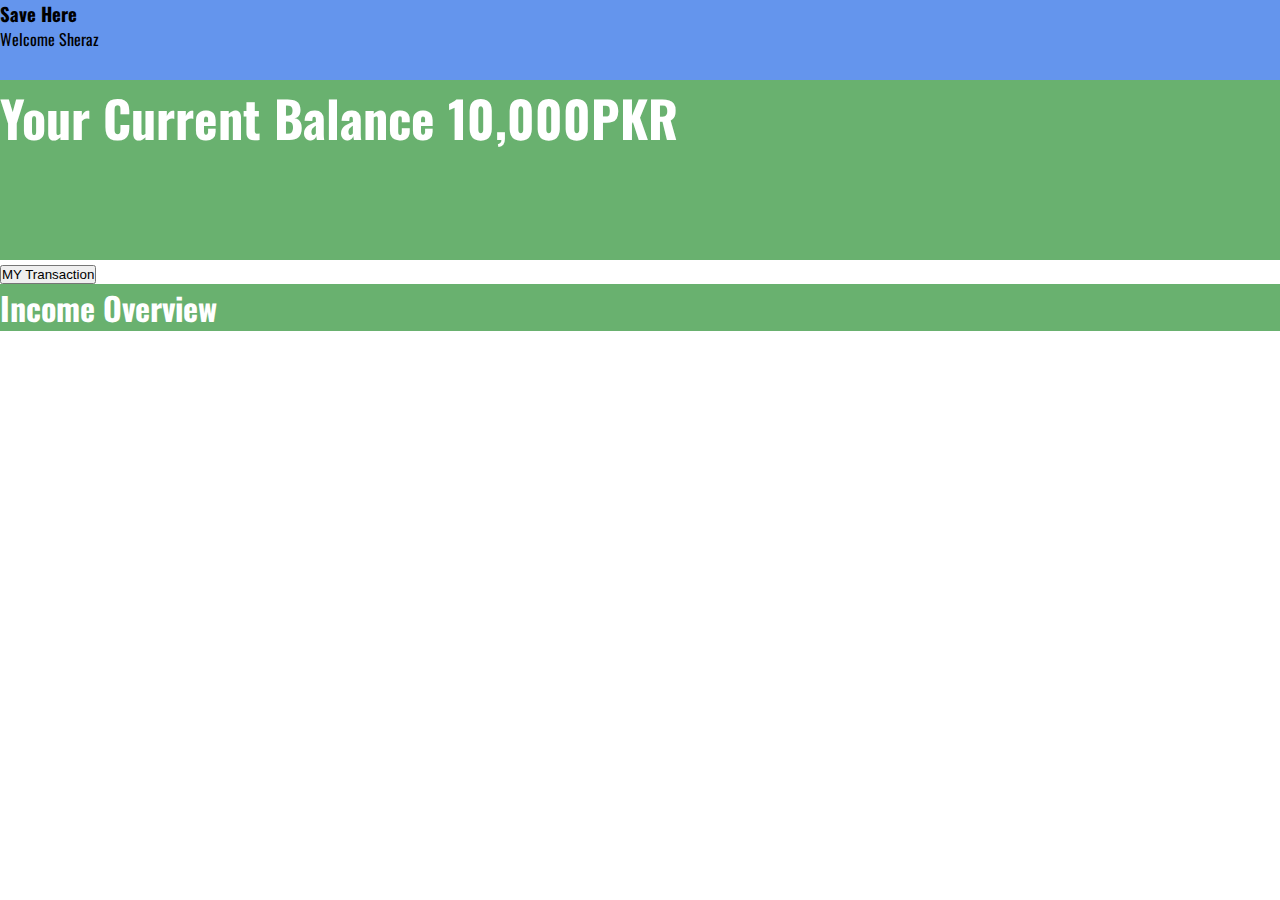
==== dashboard/dashboard.html @ 7127fed5 "dashboard added" ====
<!DOCTYPE html>
<html lang="en">

<head>
    <meta charset="UTF-8" />
    <meta name="viewport" content="width=device-width, initial-scale=1.0" />
    <title>Finace Management App</title>
    <link href="https://fonts.googleapis.com/css2?family=Oswald&display=swap" rel="stylesheet">
    <link rel="stylesheet" href="https://stackpath.bootstrapcdn.com/bootstrap/4.5.0/css/bootstrap.min.css"
        integrity="sha384-9aIt2nRpC12Uk9gS9baDl411NQApFmC26EwAOH8WgZl5MYYxFfc+NcPb1dKGj7Sk" crossorigin="anonymous" />

    <link rel="stylesheet" href="dashboard.css" />
</head>

<body>
    <div class="mainWrapperdashbaord">
        <!-- Header -->
        <div class="container-fluid header">
            <div class="d-flex box  text-white">
                <div class="mr-auto p-2 mt-3">
                    <h3>Save Here</h3>
                </div>
                <div class="pt-3 ">Welcome <span id="userName">Sheraz</span> <img class="userImg"
                        src="https://encrypted-tbn0.gstatic.com/images?q=tbn%3AANd9GcQ-hm-8mCuj79HloMhzHeqA2kmnWGzc9rWihf9Fj32yQiQETTL0&usqp=CAU"
                        alt=""></div>
                <div class="p-2 mt-3"> <a href="#"><button onclick="logOut1()" class=noButton><i
                                class="fas fa-sign-out-alt"></i></button></a></div>

            </div>
        </div>

        <div>
            <!-- Current Balance  -->
            <div class=" container-fluid text-center p-4   currentbalance">
                Your Current Balance <span id="currentBalance">10,000PKR</span>
            </div>
        </div>
        <div class="container-fluid text-white">

        </div>
        <div class="text-center">
            <a href="../transaction/transaction.html"><button class="btn btn-warning btn-lg my-3">MY
                    Transaction</button></a>
        </div>

        <!-- Chart -->

        <div class="containerfluid chart">

            <h1 class="p-5 chartHeader">Income Overview</h1>

            <canvas id="myChart" width="400" height="400"></canvas>
        </div>
    </div>
    <script src="https://cdnjs.cloudflare.com/ajax/libs/Chart.js/2.9.3/Chart.min.js"></script>
    <script src=" https://kit.fontawesome.com/e6eab47809.js" crossorigin="anonymous"></script>
    <script src="https://code.jquery.com/jquery-3.5.1.slim.min.js"
        integrity="sha384-DfXdz2htPH0lsSSs5nCTpuj/zy4C+OGpamoFVy38MVBnE+IbbVYUew+OrCXaRkfj"
        crossorigin="anonymous"></script>
    <script src="https://cdn.jsdelivr.net/npm/popper.js@1.16.0/dist/umd/popper.min.js"
        integrity="sha384-Q6E9RHvbIyZFJoft+2mJbHaEWldlvI9IOYy5n3zV9zzTtmI3UksdQRVvoxMfooAo"
        crossorigin="anonymous"></script>
    <script src="https://stackpath.bootstrapcdn.com/bootstrap/4.5.0/js/bootstrap.min.js"
        integrity="sha384-OgVRvuATP1z7JjHLkuOU7Xw704+h835Lr+6QL9UvYjZE3Ipu6Tp75j7Bh/kR0JKI"
        crossorigin="anonymous"></script>
    <script src="./dashboard.js"></script>
</body>

</html>
---- dashboard/dashboard.css ----
* {
  margin: 0;
  padding: 0px;
  box-sizing: border-box;
}
.header {
  height: 80px;
  background-color: cornflowerblue;
}
body {
  font-family: "Oswald", sans-serif;
}

.userImg {
  height: 50px;
  border-radius: 25px;
}
.box {
  align-items: center;
}

.red {
  color: red;
}
.green {
  color: #5bc236;
}
.bg {
  background-color: #69b16f;
}
.bg1 {
  background-color: #deb342;
}
.noButton {
  align-items: center;
  border: none;
  background-color: transparent;
  outline: none !important;
}
.fa-minus-circle,
.fa-plus-circle {
  font-size: 22px;
}
.currentbalance {
  background-color: #69b16f;
  height: 180px;
  color: white;
  font-size: 50px;
  font-weight: bold;
}
.total_income {
  background-color: #69b16f;

  color: black;
  text-align: center;
  font-size: 50px;
}

.total_expense {
  color: black;
  text-align: center;
  font-size: 50px;
}

.check {
  background-color: rosybrown;
}

.chartHeader {
  background-color: #69b16f;
  color: white;
}
.noButton {
  align-items: center;
  border: none;
  background-color: transparent;
  outline: none !important;
}
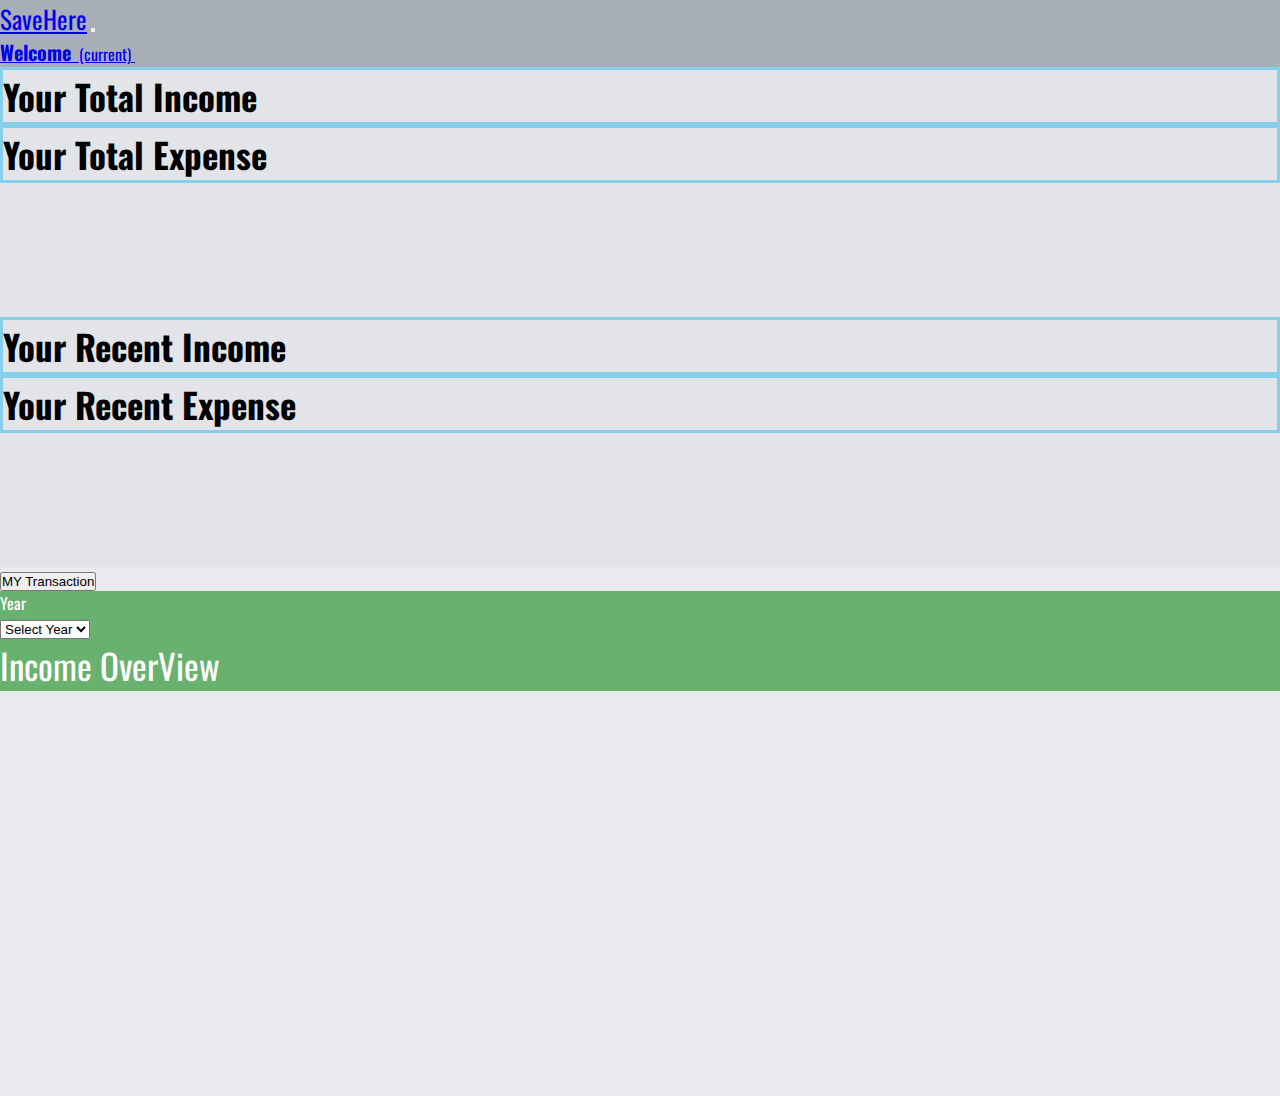
==== commit 476d313c: "added transaction functionality" ====
--- a/dashboard/dashboard.html
+++ b/dashboard/dashboard.html
@@ -6,8 +6,7 @@
     <meta name="viewport" content="width=device-width, initial-scale=1.0" />
     <title>Finace Management App</title>
     <link href="https://fonts.googleapis.com/css2?family=Oswald&display=swap" rel="stylesheet">
-    <link rel="stylesheet" href="https://stackpath.bootstrapcdn.com/bootstrap/4.5.0/css/bootstrap.min.css"
-        integrity="sha384-9aIt2nRpC12Uk9gS9baDl411NQApFmC26EwAOH8WgZl5MYYxFfc+NcPb1dKGj7Sk" crossorigin="anonymous" />
+    <link rel="stylesheet" href="https://stackpath.bootstrapcdn.com/bootstrap/4.5.0/css/bootstrap.min.css" integrity="sha384-9aIt2nRpC12Uk9gS9baDl411NQApFmC26EwAOH8WgZl5MYYxFfc+NcPb1dKGj7Sk" crossorigin="anonymous" />
 
     <link rel="stylesheet" href="dashboard.css" />
 </head>
@@ -15,54 +14,143 @@
 <body>
     <div class="mainWrapperdashbaord">
         <!-- Header -->
-        <div class="container-fluid header">
-            <div class="d-flex box  text-white">
-                <div class="mr-auto p-2 mt-3">
-                    <h3>Save Here</h3>
+        <nav class="navbar navbar-expand-lg navbar-light navbar_color">
+            <a class="navbar-brand font-weight-bold " href="#">SaveHere</a>
+            <button class="navbar-toggler" type="button" data-toggle="collapse" data-target="#navbarNavAltMarkup" aria-controls="navbarNavAltMarkup" aria-expanded="false" aria-label="Toggle navigation">
+          <span class="navbar-toggler-icon"></span>
+        </button>
+            <div class="collapse navbar-collapse" id="navbarNavAltMarkup">
+                <div class="navbar-nav ml-auto">
+                    <a class="nav-item nav-link active" href="#"> <span class="user_Name">Welcome</span> <span class="user_Name" id="userName"></span>
+                        <span class=" pr-3 userName" id="userNameTransaction"></span> <img class="userImg" src="https://encrypted-tbn0.gstatic.com/images?q=tbn%3AANd9GcQ-hm-8mCuj79HloMhzHeqA2kmnWGzc9rWihf9Fj32yQiQETTL0&usqp=CAU" alt=""> <span class="sr-only">(current)</span>
+                    </a>
+                    <a class="nav-item nav-link active" href="#"> <button class="noButton" onclick="logOut()">
+                        <i class=" text-dark  fas  fa-sign-out-alt"></i>
+                    </button>
+
+                    </a>
+
+
+
                 </div>
-                <div class="pt-3 ">Welcome <span id="userName">Sheraz</span> <img class="userImg"
-                        src="https://encrypted-tbn0.gstatic.com/images?q=tbn%3AANd9GcQ-hm-8mCuj79HloMhzHeqA2kmnWGzc9rWihf9Fj32yQiQETTL0&usqp=CAU"
-                        alt=""></div>
-                <div class="p-2 mt-3"> <a href="#"><button onclick="logOut1()" class=noButton><i
-                                class="fas fa-sign-out-alt"></i></button></a></div>
+            </div>
+        </nav>
 
+        <div>
+            <!-- Current Balance  -->
+            <div class=" container-fluid text-center p-3 currentbalance bg">
+                <div class="row justify-content-center">
+                    <div class="col-md-4 m-2 income_wrapper">
+                        <div class="div">
+                            <p>Your Total Income</p>
+                            <p id="totalIncome"></p>
+
+                        </div>
+                    </div>
+
+                    <div class="col-md-4 m-2 income_wrapper">
+                        <div class="div">
+                            <p>Your Total Expense</p>
+                            <p id="totalExpense"> </p>
+
+                        </div>
+                    </div>
+
+                </div>
+            </div>
+            <!-- Recent Post ...  -->
+            <div class=" container-fluid text-center p-3 currentbalance bg">
+                <div class="row justify-content-center">
+                    <div class="col-md-4 m-2 income_wrapper">
+                        <div class="div">
+                            <p>Your Recent Income</p>
+                            <div class="row" id="incomeRecent"></div>
+
+                        </div>
+                    </div>
+
+                    <div class="col-md-4 m-2 income_wrapper">
+                        <div class="div">
+                            <p>Your Recent Expense</p>
+                            <div class="row" id="expenseRecent">
+
+                            </div>
+
+                        </div>
+                    </div>
+
+                </div>
             </div>
         </div>
 
-        <div>
-            <!-- Current Balance  -->
-            <div class=" container-fluid text-center p-4   currentbalance">
-                Your Current Balance <span id="currentBalance">10,000PKR</span>
-            </div>
-        </div>
-        <div class="container-fluid text-white">
-
-        </div>
         <div class="text-center">
-            <a href="../transaction/transaction.html"><button class="btn btn-warning btn-lg my-3">MY
-                    Transaction</button></a>
+            <a href="../transaction/transaction.html"><button class="btn btn-warning btn-lg my-3">MY Transaction</button></a>
         </div>
 
         <!-- Chart -->
 
         <div class="containerfluid chart">
-
-            <h1 class="p-5 chartHeader">Income Overview</h1>
+            <div class="chartHeader py-3 px-5">
+                <div class="float-right mt-2">
+                    <div class="input-group ">
+                        <div class="input-group-prepend ">
+                            <label class="input-group-text" for="inputGroupSelect01">Year</label>
+                        </div>
+                        <select class="custom-select" id="yearSelectFilter">
+                            <option selected value="">Select Year</option>
+                            <option value="2018">2018</option>
+                            <option value="2019">2019</option>
+                            <option value="2020">2020 </option>
+                            <option value="2021">2021</option>
+                            <option value="2022">2022</option>
+                            <option value="2023">2023</option>
+                            <option value="2024">2024</option>
+                            <option value="2025">2025</option>
+                            <option value="2026">2026</option>
+                            <option value="2027">2027</option>
+                            <option value="2028">2028</option>
+                            <option value="2029">2029</option>
+                            <option value="2030">2030</option>
+                        </select>
+                    </div>
+                </div>
+                <p class="incomeChartText">Income OverView</p>
+            </div>
 
             <canvas id="myChart" width="400" height="400"></canvas>
         </div>
     </div>
+    <!-- !-- Firebase -->
+
+    <script src="https://www.gstatic.com/firebasejs/7.15.5/firebase-app.js"></script>
+    <script src="https://www.gstatic.com/firebasejs/7.15.5/firebase-auth.js"></script>
+    <script src="https://www.gstatic.com/firebasejs/7.15.5/firebase-firestore.js"></script>
+
+
+    <script src="https://www.gstatic.com/firebasejs/7.15.5/firebase-analytics.js"></script>
+    <script>
+        var firebaseConfig = {
+            apiKey: "AIzaSyBDAZul_vgG2s7cnmsfhPufh-3S8PsqBRU",
+            authDomain: "financemanagement-69ffa.firebaseapp.com",
+            databaseURL: "https://financemanagement-69ffa.firebaseio.com",
+            projectId: "financemanagement-69ffa",
+            storageBucket: "financemanagement-69ffa.appspot.com",
+            messagingSenderId: "48348335494",
+            appId: "1:48348335494:web:68cc06be01432792523007",
+            measurementId: "G-G6EXGTYM2C"
+        };
+        // Initialize Firebase
+        firebase.initializeApp(firebaseConfig);
+        firebase.analytics();
+        const db = firebase.firestore();
+        const auth = firebase.auth();
+    </script>
+    <!-- //Firebase  -->
     <script src="https://cdnjs.cloudflare.com/ajax/libs/Chart.js/2.9.3/Chart.min.js"></script>
     <script src=" https://kit.fontawesome.com/e6eab47809.js" crossorigin="anonymous"></script>
-    <script src="https://code.jquery.com/jquery-3.5.1.slim.min.js"
-        integrity="sha384-DfXdz2htPH0lsSSs5nCTpuj/zy4C+OGpamoFVy38MVBnE+IbbVYUew+OrCXaRkfj"
-        crossorigin="anonymous"></script>
-    <script src="https://cdn.jsdelivr.net/npm/popper.js@1.16.0/dist/umd/popper.min.js"
-        integrity="sha384-Q6E9RHvbIyZFJoft+2mJbHaEWldlvI9IOYy5n3zV9zzTtmI3UksdQRVvoxMfooAo"
-        crossorigin="anonymous"></script>
-    <script src="https://stackpath.bootstrapcdn.com/bootstrap/4.5.0/js/bootstrap.min.js"
-        integrity="sha384-OgVRvuATP1z7JjHLkuOU7Xw704+h835Lr+6QL9UvYjZE3Ipu6Tp75j7Bh/kR0JKI"
-        crossorigin="anonymous"></script>
+    <script src="https://code.jquery.com/jquery-3.5.1.slim.min.js" integrity="sha384-DfXdz2htPH0lsSSs5nCTpuj/zy4C+OGpamoFVy38MVBnE+IbbVYUew+OrCXaRkfj" crossorigin="anonymous"></script>
+    <script src="https://cdn.jsdelivr.net/npm/popper.js@1.16.0/dist/umd/popper.min.js" integrity="sha384-Q6E9RHvbIyZFJoft+2mJbHaEWldlvI9IOYy5n3zV9zzTtmI3UksdQRVvoxMfooAo" crossorigin="anonymous"></script>
+    <script src="https://stackpath.bootstrapcdn.com/bootstrap/4.5.0/js/bootstrap.min.js" integrity="sha384-OgVRvuATP1z7JjHLkuOU7Xw704+h835Lr+6QL9UvYjZE3Ipu6Tp75j7Bh/kR0JKI" crossorigin="anonymous"></script>
     <script src="./dashboard.js"></script>
 </body>
 
--- a/dashboard/dashboard.css
+++ b/dashboard/dashboard.css
@@ -1,78 +1,126 @@
 * {
-  margin: 0;
-  padding: 0px;
-  box-sizing: border-box;
+    margin: 0;
+    padding: 0px;
+    box-sizing: border-box;
 }
+
 .header {
-  height: 80px;
-  background-color: cornflowerblue;
+    height: 80px;
+    background-color: cornflowerblue;
 }
+
 body {
-  font-family: "Oswald", sans-serif;
+    font-family: "Oswald", sans-serif;
+    background-color: #E9EAED;
 }
 
 .userImg {
-  height: 50px;
-  border-radius: 25px;
+    height: 50px;
+    border-radius: 25px;
 }
+
 .box {
-  align-items: center;
+    align-items: center;
 }
 
 .red {
-  color: red;
+    color: red;
 }
+
 .green {
-  color: #5bc236;
+    color: #5bc236;
 }
+
 .bg {
-  background-color: #69b16f;
+    background-color: ;
 }
+
 .bg1 {
-  background-color: #deb342;
+    background-color: #deb342;
 }
+
 .noButton {
-  align-items: center;
-  border: none;
-  background-color: transparent;
-  outline: none !important;
+    align-items: center;
+    border: none;
+    background-color: transparent;
+    outline: none !important;
 }
+
 .fa-minus-circle,
 .fa-plus-circle {
-  font-size: 22px;
+    font-size: 22px;
 }
+
 .currentbalance {
-  background-color: #69b16f;
-  height: 180px;
-  color: white;
-  font-size: 50px;
-  font-weight: bold;
+    background-color: #E3E4E7;
+    height: 250px;
+    color: black;
+    font-size: 35px;
+    font-weight: bold;
 }
+
 .total_income {
-  background-color: #69b16f;
-
-  color: black;
-  text-align: center;
-  font-size: 50px;
+    background-color: #69b16f;
+    color: black;
+    text-align: center;
+    font-size: 50px;
 }
 
 .total_expense {
-  color: black;
-  text-align: center;
-  font-size: 50px;
+    color: black;
+    text-align: center;
+    font-size: 50px;
 }
 
 .check {
-  background-color: rosybrown;
+    background-color: rosybrown;
 }
 
 .chartHeader {
-  background-color: #69b16f;
-  color: white;
+    background-color: #69b16f;
+    color: white;
+    height: 100px;
 }
+
 .noButton {
-  align-items: center;
-  border: none;
-  background-color: transparent;
-  outline: none !important;
+    align-items: center;
+    border: none;
+    background-color: transparent;
+    outline: none !important;
 }
+
+.fa-sign-out-alt {
+    font-size: 23px;
+    margin-top: 12px;
+}
+
+.userName {
+    font-size: 20px;
+    font-weight: bold;
+}
+
+.navbar_color {
+    background-color: #A8AFB8;
+}
+
+.navbar-brand {
+    font-size: 25px;
+}
+
+.income_wrapper {
+    border: 3px solid skyblue;
+}
+
+.user_Name {
+    font-size: 20px;
+    font-weight: bold;
+}
+
+.amountIcon {
+    font-weight: bold;
+    font-size: 45px;
+}
+
+.incomeChartText {
+    font-size: 35px;
+}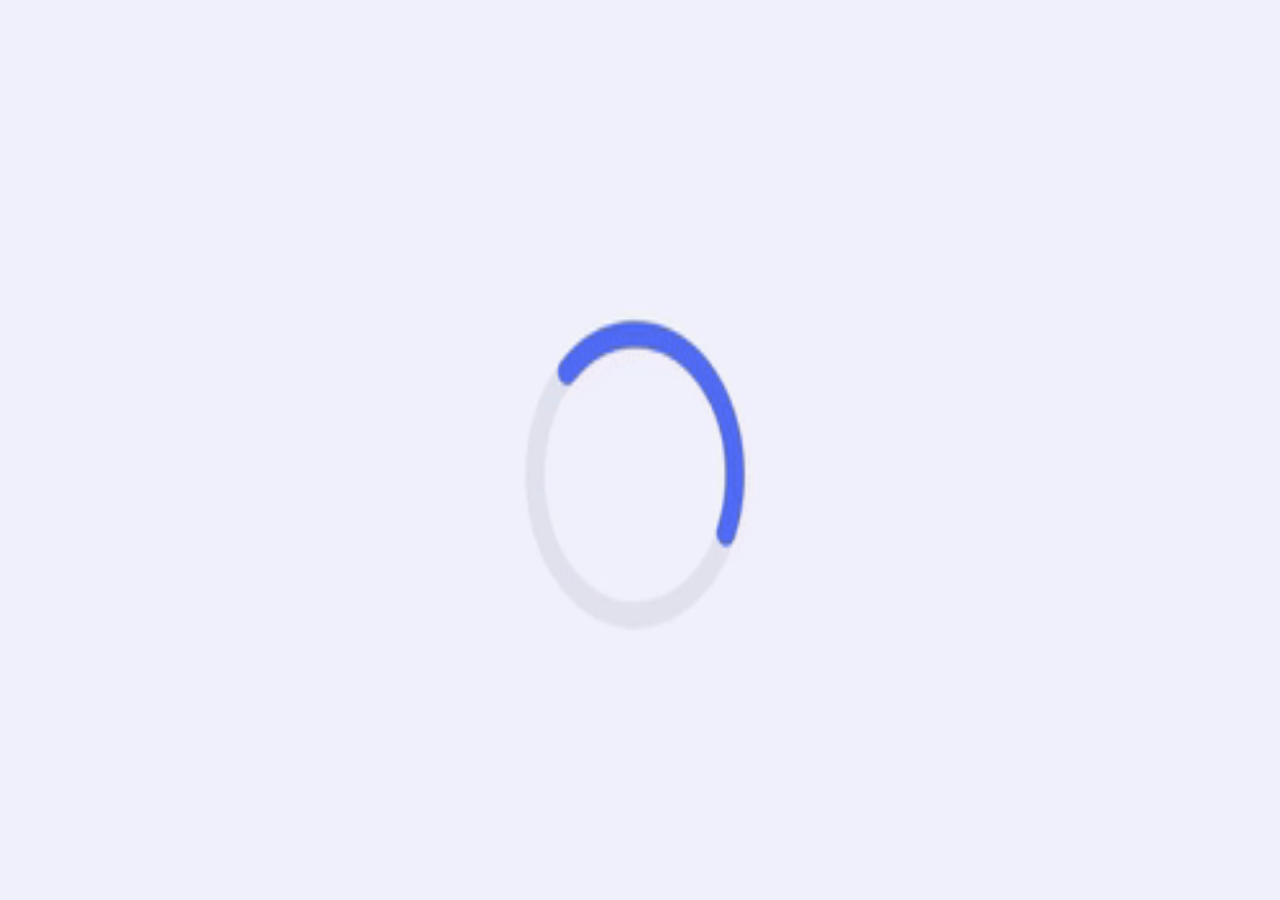
==== commit 68202421: "completed" ====
--- a/dashboard/dashboard.html
+++ b/dashboard/dashboard.html
@@ -1,157 +1,188 @@
-<!DOCTYPE html>
-<html lang="en">
-
-<head>
-    <meta charset="UTF-8" />
-    <meta name="viewport" content="width=device-width, initial-scale=1.0" />
-    <title>Finace Management App</title>
-    <link href="https://fonts.googleapis.com/css2?family=Oswald&display=swap" rel="stylesheet">
-    <link rel="stylesheet" href="https://stackpath.bootstrapcdn.com/bootstrap/4.5.0/css/bootstrap.min.css" integrity="sha384-9aIt2nRpC12Uk9gS9baDl411NQApFmC26EwAOH8WgZl5MYYxFfc+NcPb1dKGj7Sk" crossorigin="anonymous" />
-
-    <link rel="stylesheet" href="dashboard.css" />
-</head>
-
-<body>
-    <div class="mainWrapperdashbaord">
-        <!-- Header -->
-        <nav class="navbar navbar-expand-lg navbar-light navbar_color">
-            <a class="navbar-brand font-weight-bold " href="#">SaveHere</a>
-            <button class="navbar-toggler" type="button" data-toggle="collapse" data-target="#navbarNavAltMarkup" aria-controls="navbarNavAltMarkup" aria-expanded="false" aria-label="Toggle navigation">
-          <span class="navbar-toggler-icon"></span>
-        </button>
-            <div class="collapse navbar-collapse" id="navbarNavAltMarkup">
-                <div class="navbar-nav ml-auto">
-                    <a class="nav-item nav-link active" href="#"> <span class="user_Name">Welcome</span> <span class="user_Name" id="userName"></span>
-                        <span class=" pr-3 userName" id="userNameTransaction"></span> <img class="userImg" src="https://encrypted-tbn0.gstatic.com/images?q=tbn%3AANd9GcQ-hm-8mCuj79HloMhzHeqA2kmnWGzc9rWihf9Fj32yQiQETTL0&usqp=CAU" alt=""> <span class="sr-only">(current)</span>
-                    </a>
-                    <a class="nav-item nav-link active" href="#"> <button class="noButton" onclick="logOut()">
-                        <i class=" text-dark  fas  fa-sign-out-alt"></i>
-                    </button>
-
-                    </a>
-
-
-
-                </div>
-            </div>
-        </nav>
-
-        <div>
-            <!-- Current Balance  -->
-            <div class=" container-fluid text-center p-3 currentbalance bg">
-                <div class="row justify-content-center">
-                    <div class="col-md-4 m-2 income_wrapper">
-                        <div class="div">
-                            <p>Your Total Income</p>
-                            <p id="totalIncome"></p>
-
-                        </div>
-                    </div>
-
-                    <div class="col-md-4 m-2 income_wrapper">
-                        <div class="div">
-                            <p>Your Total Expense</p>
-                            <p id="totalExpense"> </p>
-
-                        </div>
-                    </div>
-
-                </div>
-            </div>
-            <!-- Recent Post ...  -->
-            <div class=" container-fluid text-center p-3 currentbalance bg">
-                <div class="row justify-content-center">
-                    <div class="col-md-4 m-2 income_wrapper">
-                        <div class="div">
-                            <p>Your Recent Income</p>
-                            <div class="row" id="incomeRecent"></div>
-
-                        </div>
-                    </div>
-
-                    <div class="col-md-4 m-2 income_wrapper">
-                        <div class="div">
-                            <p>Your Recent Expense</p>
-                            <div class="row" id="expenseRecent">
-
-                            </div>
-
-                        </div>
-                    </div>
-
-                </div>
-            </div>
-        </div>
-
-        <div class="text-center">
-            <a href="../transaction/transaction.html"><button class="btn btn-warning btn-lg my-3">MY Transaction</button></a>
-        </div>
-
-        <!-- Chart -->
-
-        <div class="containerfluid chart">
-            <div class="chartHeader py-3 px-5">
-                <div class="float-right mt-2">
-                    <div class="input-group ">
-                        <div class="input-group-prepend ">
-                            <label class="input-group-text" for="inputGroupSelect01">Year</label>
-                        </div>
-                        <select class="custom-select" id="yearSelectFilter">
-                            <option selected value="">Select Year</option>
-                            <option value="2018">2018</option>
-                            <option value="2019">2019</option>
-                            <option value="2020">2020 </option>
-                            <option value="2021">2021</option>
-                            <option value="2022">2022</option>
-                            <option value="2023">2023</option>
-                            <option value="2024">2024</option>
-                            <option value="2025">2025</option>
-                            <option value="2026">2026</option>
-                            <option value="2027">2027</option>
-                            <option value="2028">2028</option>
-                            <option value="2029">2029</option>
-                            <option value="2030">2030</option>
-                        </select>
-                    </div>
-                </div>
-                <p class="incomeChartText">Income OverView</p>
-            </div>
-
-            <canvas id="myChart" width="400" height="400"></canvas>
-        </div>
-    </div>
-    <!-- !-- Firebase -->
-
-    <script src="https://www.gstatic.com/firebasejs/7.15.5/firebase-app.js"></script>
-    <script src="https://www.gstatic.com/firebasejs/7.15.5/firebase-auth.js"></script>
-    <script src="https://www.gstatic.com/firebasejs/7.15.5/firebase-firestore.js"></script>
-
-
-    <script src="https://www.gstatic.com/firebasejs/7.15.5/firebase-analytics.js"></script>
-    <script>
-        var firebaseConfig = {
-            apiKey: "AIzaSyBDAZul_vgG2s7cnmsfhPufh-3S8PsqBRU",
-            authDomain: "financemanagement-69ffa.firebaseapp.com",
-            databaseURL: "https://financemanagement-69ffa.firebaseio.com",
-            projectId: "financemanagement-69ffa",
-            storageBucket: "financemanagement-69ffa.appspot.com",
-            messagingSenderId: "48348335494",
-            appId: "1:48348335494:web:68cc06be01432792523007",
-            measurementId: "G-G6EXGTYM2C"
-        };
-        // Initialize Firebase
-        firebase.initializeApp(firebaseConfig);
-        firebase.analytics();
-        const db = firebase.firestore();
-        const auth = firebase.auth();
-    </script>
-    <!-- //Firebase  -->
-    <script src="https://cdnjs.cloudflare.com/ajax/libs/Chart.js/2.9.3/Chart.min.js"></script>
-    <script src=" https://kit.fontawesome.com/e6eab47809.js" crossorigin="anonymous"></script>
-    <script src="https://code.jquery.com/jquery-3.5.1.slim.min.js" integrity="sha384-DfXdz2htPH0lsSSs5nCTpuj/zy4C+OGpamoFVy38MVBnE+IbbVYUew+OrCXaRkfj" crossorigin="anonymous"></script>
-    <script src="https://cdn.jsdelivr.net/npm/popper.js@1.16.0/dist/umd/popper.min.js" integrity="sha384-Q6E9RHvbIyZFJoft+2mJbHaEWldlvI9IOYy5n3zV9zzTtmI3UksdQRVvoxMfooAo" crossorigin="anonymous"></script>
-    <script src="https://stackpath.bootstrapcdn.com/bootstrap/4.5.0/js/bootstrap.min.js" integrity="sha384-OgVRvuATP1z7JjHLkuOU7Xw704+h835Lr+6QL9UvYjZE3Ipu6Tp75j7Bh/kR0JKI" crossorigin="anonymous"></script>
-    <script src="./dashboard.js"></script>
-</body>
-
+<!DOCTYPE html>
+<html lang="en">
+
+<head>
+    <meta charset="UTF-8" />
+    <meta name="viewport" content="width=device-width, initial-scale=1.0" />
+    <title>Finace Management App</title>
+    <link href="https://fonts.googleapis.com/css2?family=Oswald&display=swap" rel="stylesheet">
+    <link rel="stylesheet" href="https://stackpath.bootstrapcdn.com/bootstrap/4.5.0/css/bootstrap.min.css" integrity="sha384-9aIt2nRpC12Uk9gS9baDl411NQApFmC26EwAOH8WgZl5MYYxFfc+NcPb1dKGj7Sk" crossorigin="anonymous" />
+
+    <link rel="stylesheet" href="dashboard.css" />
+</head>
+
+<body>
+    <div id="loader">
+        <img src="../images/Silver-Balls-Swinging.gif" class="loaderImg" alt="">
+    </div>
+    <div class="mainWrapperdashbaord" id="mainDash" hidden>
+        <!-- Header -->
+        <nav class="navbar navbar-expand-lg navbar-light navbar_color">
+            <a class="navbar-brand font-weight-bold " href="#">SaveHere</a>
+            <button class="navbar-toggler" type="button" data-toggle="collapse" data-target="#navbarNavAltMarkup" aria-controls="navbarNavAltMarkup" aria-expanded="false" aria-label="Toggle navigation">
+                <span class="navbar-toggler-icon"></span>
+            </button>
+            <div class="collapse navbar-collapse" id="navbarNavAltMarkup">
+                <div class="navbar-nav ml-auto">
+                    <a class="nav-item nav-link active" href="#"> <span class="user_Name">Welcome</span> <span class="user_Name" id="userName"></span>
+                        <span class=" pr-3 userName" id="userNameTransaction"></span> <img class="userImg" src="https://encrypted-tbn0.gstatic.com/images?q=tbn%3AANd9GcQ-hm-8mCuj79HloMhzHeqA2kmnWGzc9rWihf9Fj32yQiQETTL0&usqp=CAU" alt=""> <span class="sr-only">(current)</span>
+                    </a>
+                    <a class="nav-item nav-link active" href="#"> <button class="noButton" onclick="logOut()">
+                            <i class=" text-dark  fas  fa-sign-out-alt"></i>
+                        </button>
+
+                    </a>
+
+
+
+                </div>
+            </div>
+        </nav>
+
+        <div>
+            <!-- Current Balance  -->
+            <div class=" container-fluid text-center  mb-3 currentbalance bg">
+                <div class="row justify-content-center">
+                    <div class="col-lg-5 col-md-5 income_wrapper">
+                        <div class="div">
+                            <p> <img class="d_icon" src="../images/money.png" alt="totalExpenseImage" /> Your Total Income
+                            </p>
+                            <p id="totalIncome"></p>
+
+                        </div>
+                    </div>
+
+                    <div class="col-lg-5 col-md-5 expense_wrapper">
+                        <div class="div">
+                            <p> <img class="d_icon" src="../images/money 2.png" alt="totalExpenseImage" /> Your Total Expense
+                            </p>
+                            <p id="totalExpense"> </p>
+
+                        </div>
+                    </div>
+
+                </div>
+            </div>
+
+            <!-- Recent Post ...  -->
+
+            <!-- Income Table -->
+            <div class=" container-fluid text-center recentPost mt-5 bg">
+                <div class="row justify-content-center">
+                    <div class="col-lg-5 col-md-5 income_wrapper" id="mainIncome">
+                        <p class="recentPostHeading my-2">
+                            <img class="d_icon" src="../images/history.png" /> Your Recent <span class="green">Income</span>
+                        </p>
+                        <table class="table table-responsive myTable">
+                            <thead>
+                                <tr>
+                                    <th scope="col">Sr.No</th>
+                                    <th scope="col">Date</th>
+                                    <th scope="col">Description</th>
+                                    <th scope="col">Cateory</th>
+                                    <th scope="col">Amount</th>
+                                </tr>
+                            </thead>
+                            <tbody id="incomeTableBody" class="text-center">
+                            </tbody>
+                        </table>
+                        <button class="btn btn-success my-3" onclick="more('income')">More Incomes</button>
+                    </div>
+                    <!-- Expense Table  -->
+                    <div class="col-lg-5 col-md-5 expense_wrapper" id="mainExpense">
+                        <p class="recentPostHeading my-2"><img class="d_icon" src="../images/history.png" /> Your Recent <span class="red">Expense</span></p>
+                        <table class="table table-responsive myTable">
+                            <thead>
+                                <tr>
+                                    <th scope="col">Sr.No</th>
+                                    <th scope="col">Date</th>
+                                    <th scope="col">Description</th>
+                                    <th scope="col">Cateory</th>
+                                    <th scope="col">Amount</th>
+                                </tr>
+                            </thead>
+                            <tbody id="expenseTableBody" class="text-center">
+                            </tbody>
+                        </table>
+                        <button class="btn btn-danger my-3" onclick="more('expense')">More Expenses</button>
+                    </div>
+                </div>
+            </div>
+        </div>
+
+        <div class="text-center container">
+            <a href="../transaction/transaction.html" class="anchor">
+                <button class="btn btn-warning btn-lg my-5 block">
+            MY Transaction 
+        </button>
+            </a>
+        </div>
+
+        <!-- Chart -->
+
+        <div class="">
+            <div class="pt-3 chartHeader px-5">
+                <div class="float-right mt-2">
+                    <div class="input-group dateChart">
+                        <div class="input-group-prepend dateChart">
+                            <label class="input-group-text" for="inputGroupSelect01">Year</label>
+                        </div>
+                        <select class="custom-select" id="yearSelectFilter" onchange="filterByYear(this)">
+                            <option selected value="">Select Year</option>
+                            <option value="2018">2018</option>
+                            <option value="2019">2019</option>
+                            <option value="2020">2020 </option>
+                            <option value="2021">2021</option>
+                            <option value="2022">2022</option>
+                            <option value="2023">2023</option>
+                            <option value="2024">2024</option>
+                            <option value="2025">2025</option>
+                            <option value="2026">2026</option>
+                            <option value="2027">2027</option>
+                            <option value="2028">2028</option>
+                            <option value="2029">2029</option>
+                            <option value="2030">2030</option>
+                        </select>
+                    </div>
+                </div>
+                <p class="incomeChartText">Income OverView</p>
+            </div>
+
+            <canvas id="myChart" width="400"></canvas>
+        </div>
+    </div>
+    <!-- !-- Firebase -->
+
+    <script src="https://www.gstatic.com/firebasejs/7.15.5/firebase-app.js"></script>
+    <script src="https://www.gstatic.com/firebasejs/7.15.5/firebase-auth.js"></script>
+    <script src="https://www.gstatic.com/firebasejs/7.15.5/firebase-firestore.js"></script>
+
+
+    <script src="https://www.gstatic.com/firebasejs/7.15.5/firebase-analytics.js"></script>
+    <script>
+        var firebaseConfig = {
+            apiKey: "AIzaSyBDAZul_vgG2s7cnmsfhPufh-3S8PsqBRU",
+            authDomain: "financemanagement-69ffa.firebaseapp.com",
+            databaseURL: "https://financemanagement-69ffa.firebaseio.com",
+            projectId: "financemanagement-69ffa",
+            storageBucket: "financemanagement-69ffa.appspot.com",
+            messagingSenderId: "48348335494",
+            appId: "1:48348335494:web:68cc06be01432792523007",
+            measurementId: "G-G6EXGTYM2C"
+        };
+        // Initialize Firebase
+        firebase.initializeApp(firebaseConfig);
+        firebase.analytics();
+        const db = firebase.firestore();
+        const auth = firebase.auth();
+    </script>
+    <!-- //Firebase  -->
+    <script src="https://cdnjs.cloudflare.com/ajax/libs/Chart.js/2.9.3/Chart.min.js"></script>
+    <script src=" https://kit.fontawesome.com/e6eab47809.js" crossorigin="anonymous"></script>
+    <script src="https://code.jquery.com/jquery-3.5.1.slim.min.js" integrity="sha384-DfXdz2htPH0lsSSs5nCTpuj/zy4C+OGpamoFVy38MVBnE+IbbVYUew+OrCXaRkfj" crossorigin="anonymous"></script>
+    <script src="https://cdn.jsdelivr.net/npm/popper.js@1.16.0/dist/umd/popper.min.js" integrity="sha384-Q6E9RHvbIyZFJoft+2mJbHaEWldlvI9IOYy5n3zV9zzTtmI3UksdQRVvoxMfooAo" crossorigin="anonymous"></script>
+    <script src="https://stackpath.bootstrapcdn.com/bootstrap/4.5.0/js/bootstrap.min.js" integrity="sha384-OgVRvuATP1z7JjHLkuOU7Xw704+h835Lr+6QL9UvYjZE3Ipu6Tp75j7Bh/kR0JKI" crossorigin="anonymous"></script>
+    <script src="./dashboard.js"></script>
+</body>
+
 </html>--- a/dashboard/dashboard.css
+++ b/dashboard/dashboard.css
@@ -1,126 +1,235 @@
-* {
-    margin: 0;
-    padding: 0px;
-    box-sizing: border-box;
-}
-
-.header {
-    height: 80px;
-    background-color: cornflowerblue;
-}
-
-body {
-    font-family: "Oswald", sans-serif;
-    background-color: #E9EAED;
-}
-
-.userImg {
-    height: 50px;
-    border-radius: 25px;
-}
-
-.box {
-    align-items: center;
-}
-
-.red {
-    color: red;
-}
-
-.green {
-    color: #5bc236;
-}
-
-.bg {
-    background-color: ;
-}
-
-.bg1 {
-    background-color: #deb342;
-}
-
-.noButton {
-    align-items: center;
-    border: none;
-    background-color: transparent;
-    outline: none !important;
-}
-
-.fa-minus-circle,
-.fa-plus-circle {
-    font-size: 22px;
-}
-
-.currentbalance {
-    background-color: #E3E4E7;
-    height: 250px;
-    color: black;
-    font-size: 35px;
-    font-weight: bold;
-}
-
-.total_income {
-    background-color: #69b16f;
-    color: black;
-    text-align: center;
-    font-size: 50px;
-}
-
-.total_expense {
-    color: black;
-    text-align: center;
-    font-size: 50px;
-}
-
-.check {
-    background-color: rosybrown;
-}
-
-.chartHeader {
-    background-color: #69b16f;
-    color: white;
-    height: 100px;
-}
-
-.noButton {
-    align-items: center;
-    border: none;
-    background-color: transparent;
-    outline: none !important;
-}
-
-.fa-sign-out-alt {
-    font-size: 23px;
-    margin-top: 12px;
-}
-
-.userName {
-    font-size: 20px;
-    font-weight: bold;
-}
-
-.navbar_color {
-    background-color: #A8AFB8;
-}
-
-.navbar-brand {
-    font-size: 25px;
-}
-
-.income_wrapper {
-    border: 3px solid skyblue;
-}
-
-.user_Name {
-    font-size: 20px;
-    font-weight: bold;
-}
-
-.amountIcon {
-    font-weight: bold;
-    font-size: 45px;
-}
-
-.incomeChartText {
-    font-size: 35px;
+* {
+    margin: 0;
+    padding: 0px;
+    box-sizing: border-box;
+}
+
+.header {
+    height: 80px;
+}
+
+body {
+    font-family: "Oswald", sans-serif;
+    background-color: #E9EAED
+}
+
+.userImg {
+    height: 50px;
+    border-radius: 25px;
+}
+
+.box {
+    align-items: center;
+}
+
+.red {
+    color: red;
+}
+
+.green {
+    color: #5bc236;
+}
+
+.bg {
+    background-color: ;
+}
+
+.noButton {
+    align-items: center;
+    border: none;
+    background-color: transparent;
+    outline: none !important;
+}
+
+.fa-minus-circle,
+.fa-plus-circle {
+    font-size: 22px;
+}
+
+.currentbalance {
+    background-color: #E9EAED;
+    height: 150px;
+    color: black;
+    font-size: 35px;
+    font-weight: bold;
+    margin-bottom: 15px;
+    margin-top: 15px;
+}
+
+.check {
+    background-color: rosybrown;
+}
+
+.chartHeader {
+    background-color: #69b16f;
+    color: white;
+    height: 100px;
+}
+
+.chart {
+    background-color: #69b16f;
+}
+
+.noButton {
+    align-items: center;
+    border: none;
+    background-color: transparent;
+    outline: none !important;
+}
+
+.fa-sign-out-alt {
+    font-size: 23px;
+    margin-top: 12px;
+}
+
+.userName {
+    font-size: 20px;
+    font-weight: bold;
+}
+
+.navbar_color {
+    background-color: #A8AFB8;
+}
+
+.navbar-brand {
+    font-size: 25px;
+}
+
+.income_wrapper,
+.expense_wrapper {
+    border: 3px solid #A8AFB8;
+    border-radius: 10px;
+    -webkit-box-shadow: 6px 10px 5px 0px rgba(0, 0, 0, 0.36);
+    -moz-box-shadow: 6px 10px 5px 0px rgba(0, 0, 0, 0.36);
+    box-shadow: 6px 10px 5px 0px rgba(0, 0, 0, 0.36);
+    margin: 10px;
+}
+
+.user_Name {
+    font-size: 20px;
+    font-weight: bold;
+}
+
+.amountIcon {
+    font-weight: bold;
+    font-size: 45px;
+}
+
+.incomeChartText {
+    font-size: 35px;
+    letter-spacing: 1px;
+}
+
+.recentPostHeading {
+    font-weight: bold;
+    padding: 5px;
+    font-size: 25px;
+}
+
+.d_icon {
+    height: 50px;
+}
+
+#myChart {
+    height: 500px !important;
+}
+
+.block {
+    display: block;
+    color: white;
+    width: 100%;
+    border: none;
+    text-decoration: none;
+    list-style-type: none;
+    padding: 14px 28px;
+    font-size: 16px;
+    cursor: pointer;
+    text-align: center;
+    background-color: #69b16f;
+}
+
+.anchor {
+    text-decoration: none !important;
+}
+
+.myTable {
+    display: table !important;
+}
+
+.loaderImg {
+    height: 100vh;
+    width: 100%;
+    position: absolute;
+    top: 50%;
+    left: 50%;
+    transform: translate(-50%, -50%);
+}
+
+
+/* Media Querries */
+
+@media(max-width:875px) {
+    .currentbalance {
+        background-color: #E3E4E7;
+        height: 150px;
+        color: black;
+        font-size: 30px;
+        font-weight: bold;
+    }
+    .myTable {
+        display: block !important;
+    }
+}
+
+@media(max-width:768px) {
+    .currentbalance {
+        background-color: #E3E4E7;
+        height: 250px;
+        color: black;
+        font-size: 25px;
+        font-weight: bold;
+        margin-bottom: 70px;
+    }
+    .myTable {
+        display: table !important;
+    }
+}
+
+@media(max-width:600px) {
+    .incomeChartText {
+        font-size: 30px;
+        letter-spacing: 1px;
+    }
+}
+
+@media(max-width:500px) {
+    .incomeChartText {
+        font-size: 20px;
+        letter-spacing: 1px;
+    }
+    .dateChart {
+        height: 30px;
+    }
+    #yearSelectFilter {
+        height: 30px;
+    }
+    .myTable {
+        display: block !important;
+    }
+    .recentPost {
+        padding: 0 25px;
+        margin-top: 55px !important;
+    }
+}
+
+@media(max-width:400) {
+    .incomeChartText {
+        font-size: 20px;
+    }
+    .dateChart {
+        height: 30px;
+    }
+    #yearSelectFilter {
+        height: 35px;
+    }
 }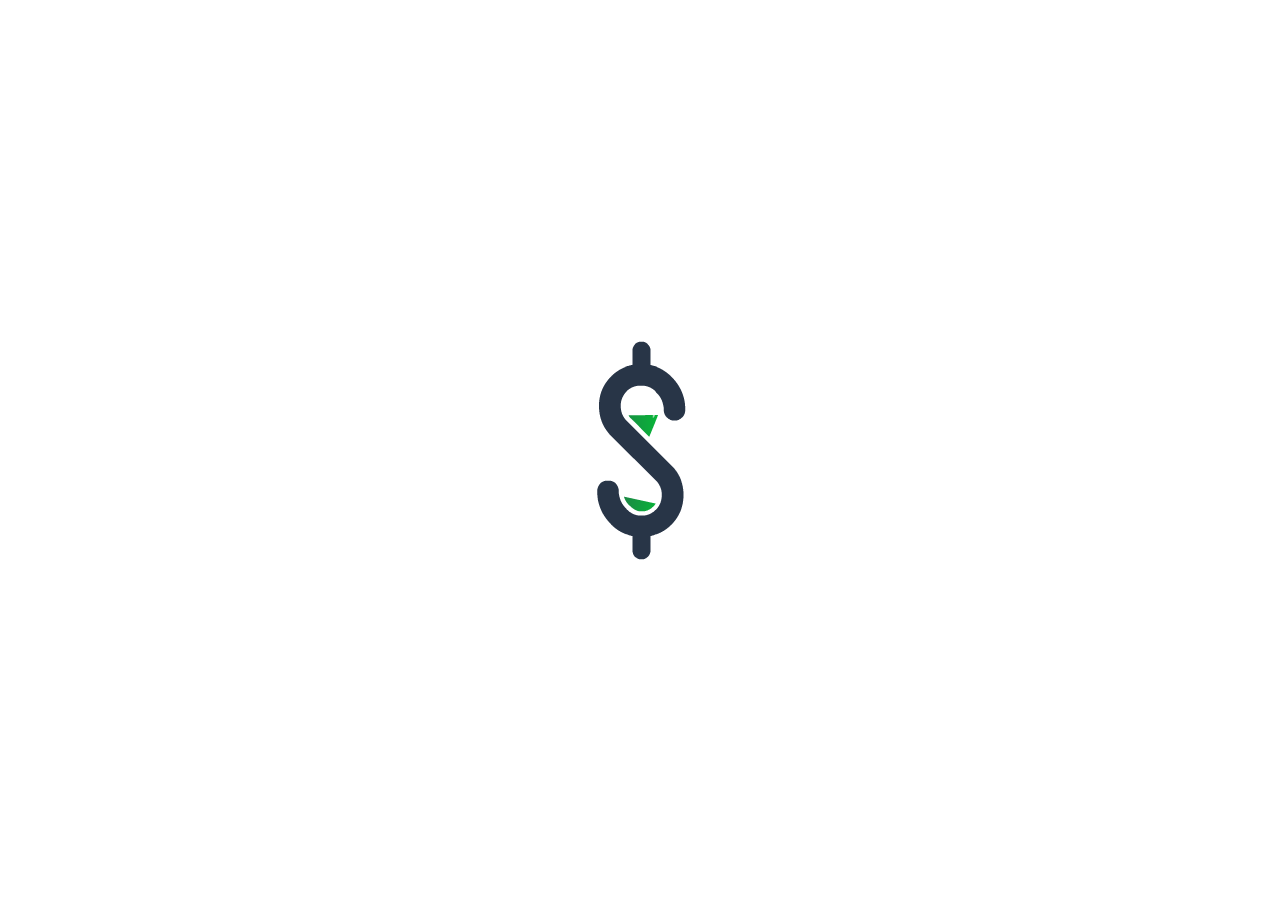
==== commit 01ddb5c0: "fixed Some bugs" ====
--- a/dashboard/dashboard.html
+++ b/dashboard/dashboard.html
@@ -44,8 +44,9 @@
             <div class=" container-fluid text-center  mb-3 currentbalance bg">
                 <div class="row justify-content-center">
                     <div class="col-lg-5 col-md-5 income_wrapper">
-                        <div class="div">
-                            <p> <img class="d_icon" src="../images/money.png" alt="totalExpenseImage" /> Your Total Income
+                        <div class="mt-2">
+                            <p> <img class="d_icon" src="../images/money.png" alt="totalExpenseImage" /> 
+                                Your Total Income
                             </p>
                             <p id="totalIncome"></p>
 
@@ -53,7 +54,7 @@
                     </div>
 
                     <div class="col-lg-5 col-md-5 expense_wrapper">
-                        <div class="div">
+                        <div class="mt-2">
                             <p> <img class="d_icon" src="../images/money 2.png" alt="totalExpenseImage" /> Your Total Expense
                             </p>
                             <p id="totalExpense"> </p>
@@ -112,40 +113,47 @@
 
         <div class="text-center container">
             <a href="../transaction/transaction.html" class="anchor">
-                <button class="btn btn-warning btn-lg my-5 block">
-            MY Transaction 
-        </button>
+                <button class="btn-success btn-lg my-5 block">
+                    MY Transaction 
+                </button>
             </a>
         </div>
 
         <!-- Chart -->
 
         <div class="">
-            <div class="pt-3 chartHeader px-5">
-                <div class="float-right mt-2">
-                    <div class="input-group dateChart">
-                        <div class="input-group-prepend dateChart">
-                            <label class="input-group-text" for="inputGroupSelect01">Year</label>
+            <div class="chartHeader bg-success">
+                <!-- <div class=" mt-2"> -->
+                    <div class="dateChart chart">
+                        <div class="row dateChart">
+                            <div class="col-md-4 col-sm-5 col-12">
+                                <p class="incomeChartText">Income OverView</p>
+                            </div>
+                            <div class="col-md-5 col">
+                            </div>
+                            <div class="col-md-3 col-sm-5 col-12 input-group-prepend yearSelector">
+                                <label class="input-group-text" for="inputGroupSelect01">Year</label>
+                                <select class="custom-select" id="yearSelectFilter" onchange="filterByYear(this)">
+                                    <option selected value="">Select Year</option>
+                                    <option value="2018">2018</option>
+                                    <option value="2019">2019</option>
+                                    <option value="2020">2020 </option>
+                                    <option value="2021">2021</option>
+                                    <option value="2022">2022</option>
+                                    <option value="2023">2023</option>
+                                    <option value="2024">2024</option>
+                                    <option value="2025">2025</option>
+                                    <option value="2026">2026</option>
+                                    <option value="2027">2027</option>
+                                    <option value="2028">2028</option>
+                                    <option value="2029">2029</option>
+                                    <option value="2030">2030</option>
+                                </select>
+                            </div>
                         </div>
-                        <select class="custom-select" id="yearSelectFilter" onchange="filterByYear(this)">
-                            <option selected value="">Select Year</option>
-                            <option value="2018">2018</option>
-                            <option value="2019">2019</option>
-                            <option value="2020">2020 </option>
-                            <option value="2021">2021</option>
-                            <option value="2022">2022</option>
-                            <option value="2023">2023</option>
-                            <option value="2024">2024</option>
-                            <option value="2025">2025</option>
-                            <option value="2026">2026</option>
-                            <option value="2027">2027</option>
-                            <option value="2028">2028</option>
-                            <option value="2029">2029</option>
-                            <option value="2030">2030</option>
-                        </select>
-                    </div>
+                    <!-- </div> -->
                 </div>
-                <p class="incomeChartText">Income OverView</p>
+                <!-- <p class="incomeChartText mt-2">Income OverView</p> -->
             </div>
 
             <canvas id="myChart" width="400"></canvas>
--- a/dashboard/dashboard.css
+++ b/dashboard/dashboard.css
@@ -10,7 +10,10 @@
 
 body {
     font-family: "Oswald", sans-serif;
-    background-color: #E9EAED
+}
+
+.mainWrapperdashbaord{
+    background-color: #E9EAED;
 }
 
 .userImg {
@@ -28,10 +31,6 @@
 
 .green {
     color: #5bc236;
-}
-
-.bg {
-    background-color: ;
 }
 
 .noButton {
@@ -61,13 +60,12 @@
 }
 
 .chartHeader {
-    background-color: #69b16f;
     color: white;
     height: 100px;
 }
 
 .chart {
-    background-color: #69b16f;
+    padding: 20px;
 }
 
 .noButton {
@@ -142,10 +140,12 @@
     text-decoration: none;
     list-style-type: none;
     padding: 14px 28px;
-    font-size: 16px;
+    font-size: 20px;
+    font-weight: bold;
+    letter-spacing: 1.5px;
     cursor: pointer;
     text-align: center;
-    background-color: #69b16f;
+    /* background-color: #69b16f; */
 }
 
 .anchor {
@@ -157,14 +157,15 @@
 }
 
 .loaderImg {
-    height: 100vh;
-    width: 100%;
     position: absolute;
     top: 50%;
     left: 50%;
     transform: translate(-50%, -50%);
 }
 
+.yearSelector{
+    align-items: center;
+}
 
 /* Media Querries */
 
@@ -181,7 +182,7 @@
     }
 }
 
-@media(max-width:768px) {
+@media(max-width:767px) {
     .currentbalance {
         background-color: #E3E4E7;
         height: 250px;
@@ -193,37 +194,43 @@
     .myTable {
         display: table !important;
     }
-}
-
-@media(max-width:600px) {
+    .recentPost {
+        margin-top: 70px !important;
+    }
+}
+
+@media(max-width:643px) {
     .incomeChartText {
         font-size: 30px;
-        letter-spacing: 1px;
+    }
+}
+
+@media(max-width:575px) {
+    .chartHeader{
+        height: 130px;
+    }
+    .chart{
+        text-align: center;
     }
 }
 
 @media(max-width:500px) {
-    .incomeChartText {
-        font-size: 20px;
-        letter-spacing: 1px;
+    .chartHeader{
+        height: 145px;
     }
     .dateChart {
         height: 30px;
     }
-    #yearSelectFilter {
-        height: 30px;
-    }
     .myTable {
         display: block !important;
     }
-    .recentPost {
-        padding: 0 25px;
-        margin-top: 55px !important;
-    }
-}
-
-@media(max-width:400) {
-    .incomeChartText {
+    .chart {
+        padding: 25px;
+    }    
+}
+
+@media(max-width:400px) {
+    /* .incomeChartText {
         font-size: 20px;
     }
     .dateChart {
@@ -231,5 +238,8 @@
     }
     #yearSelectFilter {
         height: 35px;
+    } */
+    .recentPost {
+        padding: 0 25px !important;
     }
 }